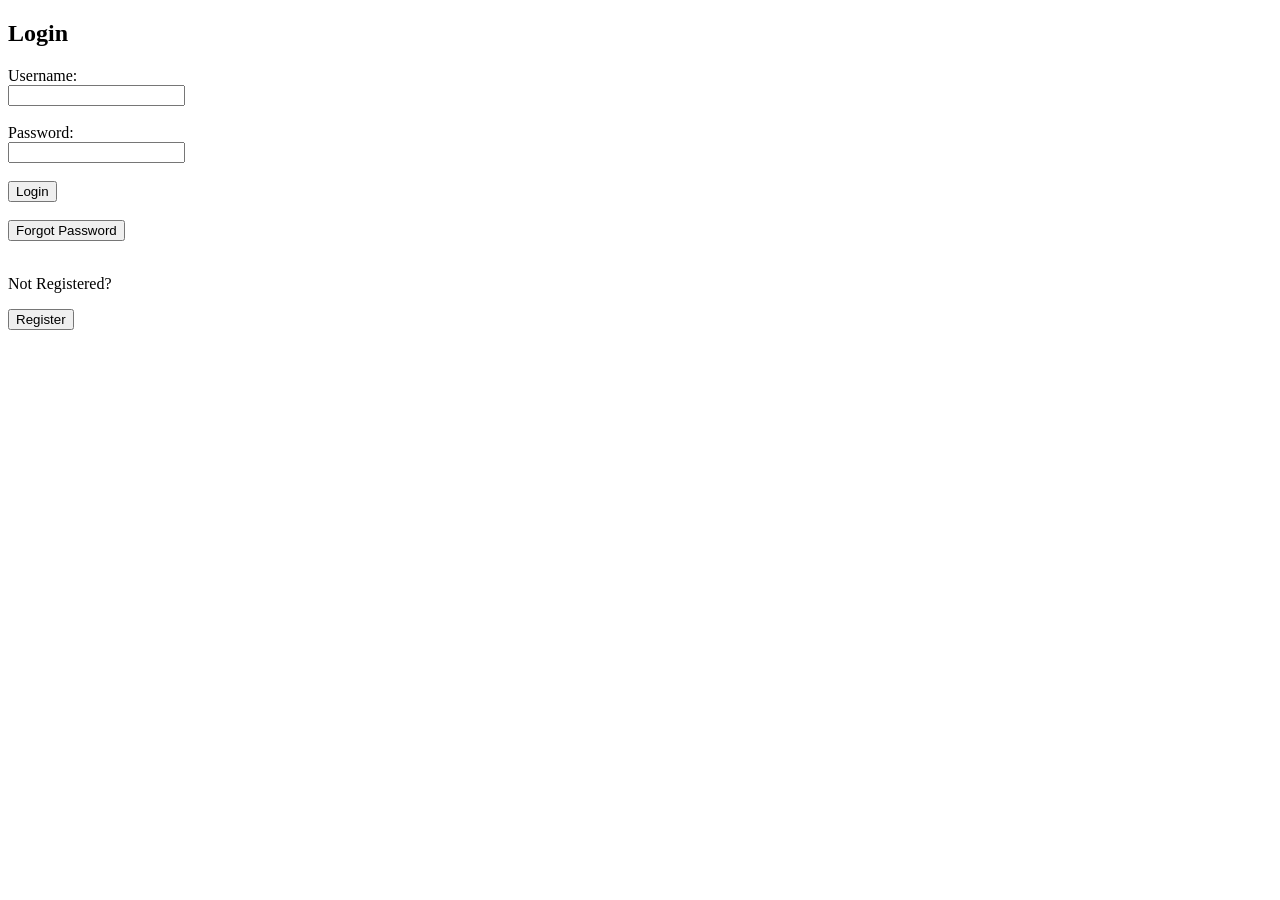
==== index.html @ 6c31de52 "Rename login.html to index.html" ====
<!DOCTYPE html>
<html>
<head>
    <title>Login Page</title>
</head>
<body>

<h2>Login</h2>

<form action="dashboard.html">
    <label>Username:</label><br>
    <input type="text" required><br><br>

    <label>Password:</label><br>
    <input type="password" required><br><br>

    <button type="submit">Login</button>
</form>

<br>

<form action="forgot.html">
    <button type="submit">Forgot Password</button>
</form>

<br>

<p>Not Registered?</p>
<form action="register.html">
    <button type="submit">Register</button>
</form>

</body>
</html>
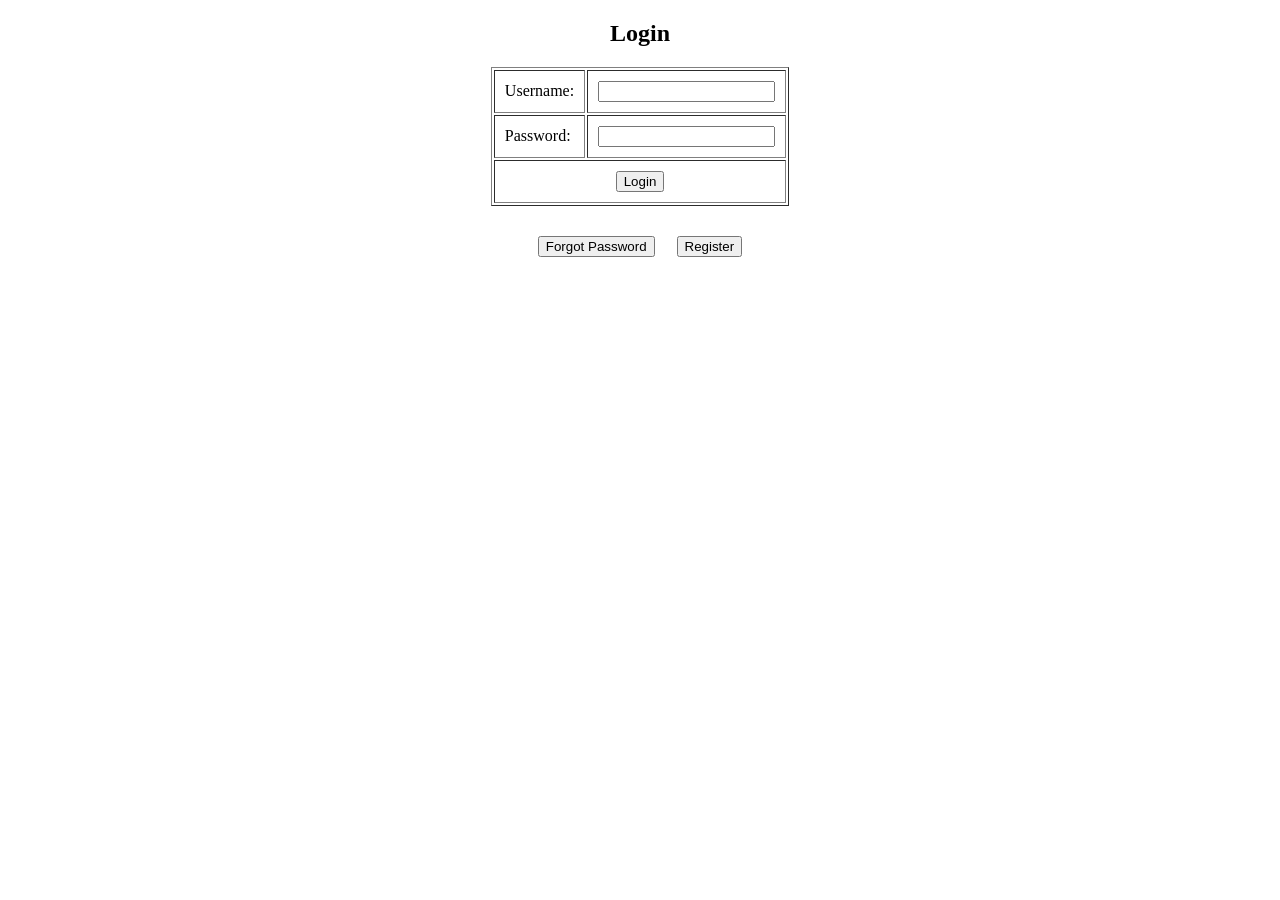
==== commit 6da7a8e3: "Update index.html" ====
--- a/index.html
+++ b/index.html
@@ -5,30 +5,42 @@
 </head>
 <body>
 
-<h2>Login</h2>
+<h2 align="center">Login</h2>
 
-<form action="dashboard.html">
-    <label>Username:</label><br>
-    <input type="text" required><br><br>
-
-    <label>Password:</label><br>
-    <input type="password" required><br><br>
-
-    <button type="submit">Login</button>
-</form>
+<table border="1" align="center" cellpadding="10">
+    <form action="dashboard.html">
+        <tr>
+            <td>Username:</td>
+            <td><input type="text" required></td>
+        </tr>
+        <tr>
+            <td>Password:</td>
+            <td><input type="password" required></td>
+        </tr>
+        <tr>
+            <td colspan="2" align="center">
+                <button type="submit">Login</button>
+            </td>
+        </tr>
+    </form>
+</table>
 
 <br>
 
-<form action="forgot.html">
-    <button type="submit">Forgot Password</button>
-</form>
-
-<br>
-
-<p>Not Registered?</p>
-<form action="register.html">
-    <button type="submit">Register</button>
-</form>
+<table align="center" cellpadding="10">
+    <tr>
+        <td>
+            <form action="forgot.html">
+                <button type="submit">Forgot Password</button>
+            </form>
+        </td>
+        <td>
+            <form action="register.html">
+                <button type="submit">Register</button>
+            </form>
+        </td>
+    </tr>
+</table>
 
 </body>
 </html>
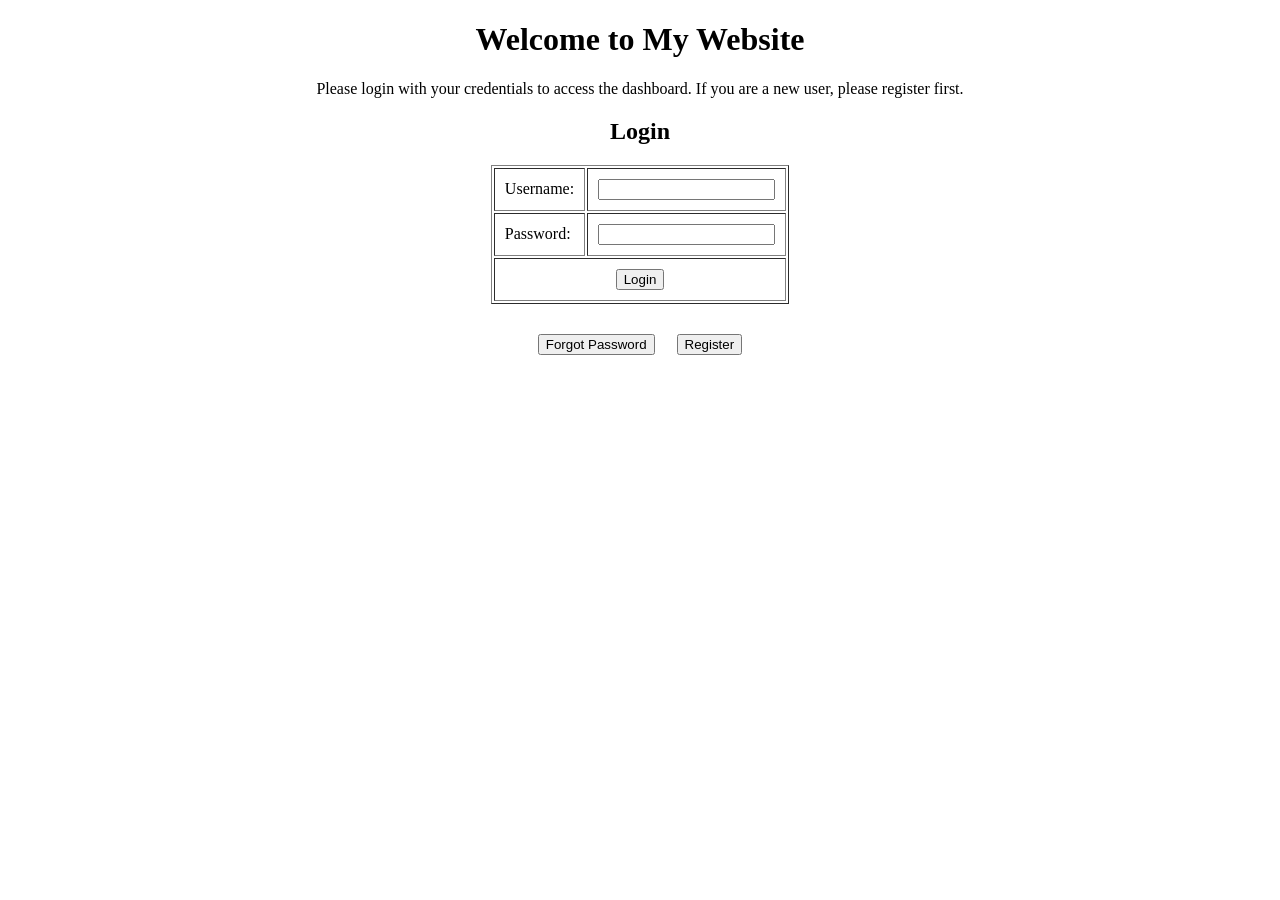
==== commit 17833ce2: "Update index.html" ====
--- a/index.html
+++ b/index.html
@@ -4,6 +4,9 @@
     <title>Login Page</title>
 </head>
 <body>
+
+<h1 align="center">Welcome to My Website</h1>
+<p align="center">Please login with your credentials to access the dashboard. If you are a new user, please register first.</p>
 
 <h2 align="center">Login</h2>
 
@@ -41,6 +44,5 @@
         </td>
     </tr>
 </table>
-
 </body>
 </html>
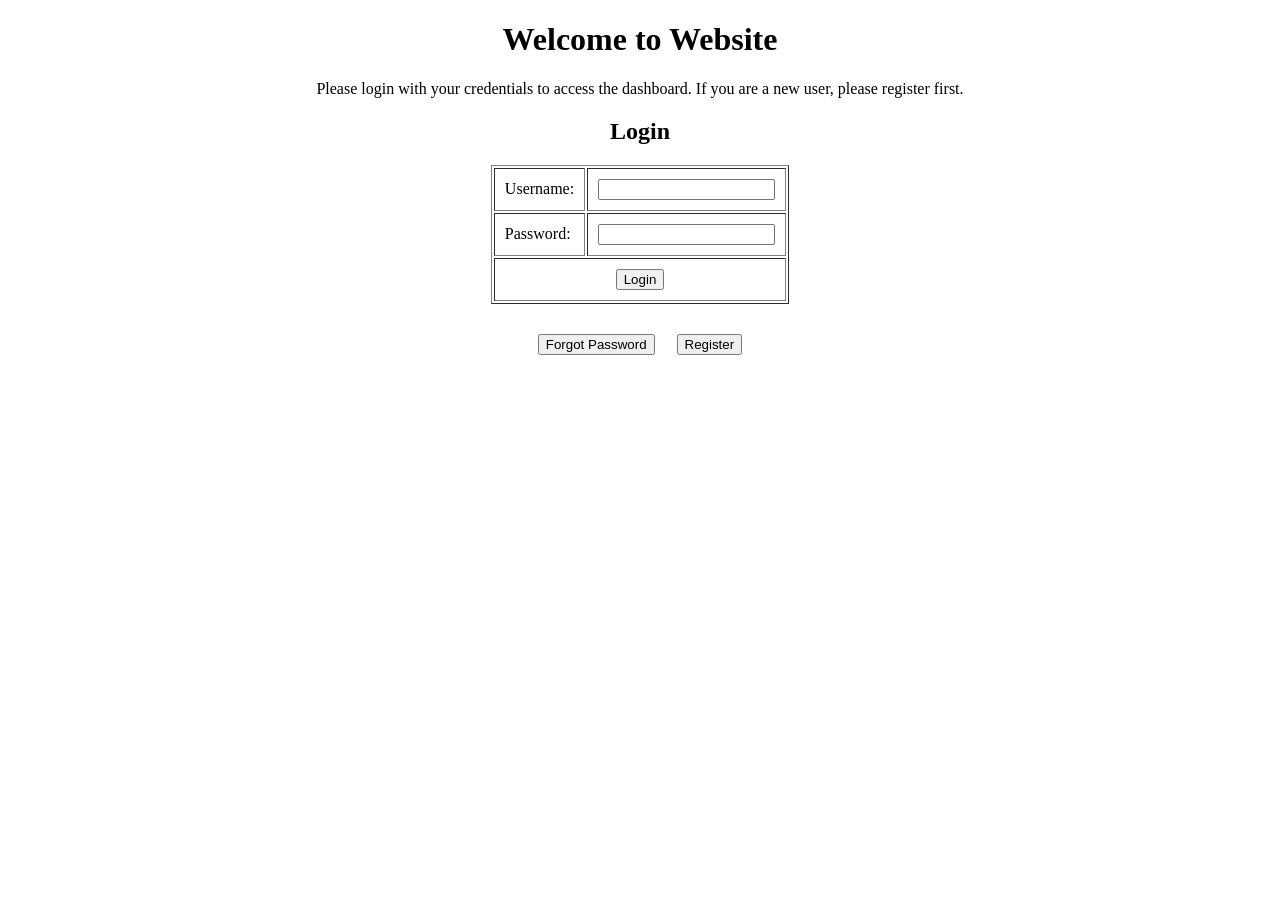
==== commit 44197085: "Update welcome message in index.html" ====
--- a/index.html
+++ b/index.html
@@ -5,7 +5,7 @@
 </head>
 <body>
 
-<h1 align="center">Welcome to My Website</h1>
+<h1 align="center">Welcome to Website</h1>
 <p align="center">Please login with your credentials to access the dashboard. If you are a new user, please register first.</p>
 
 <h2 align="center">Login</h2>
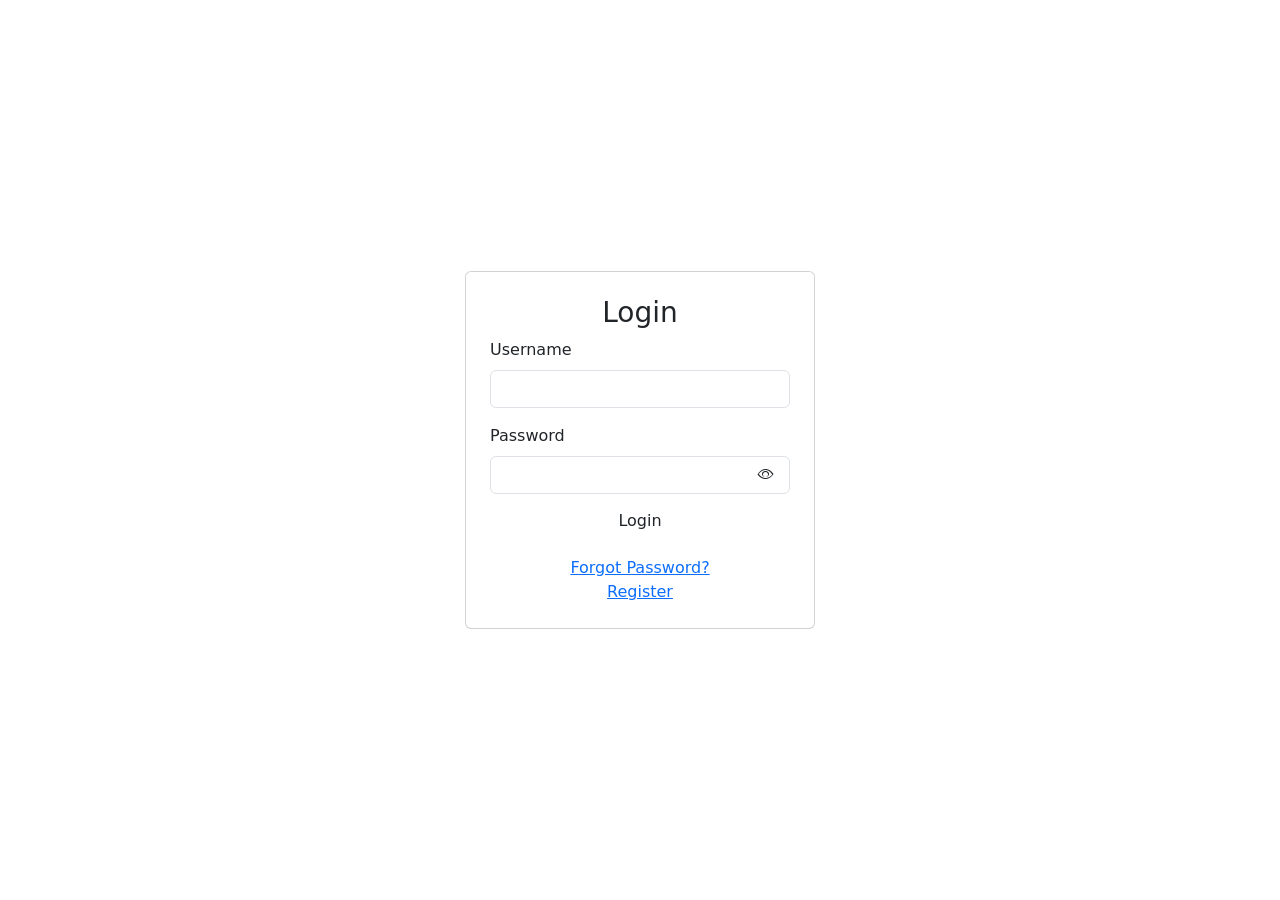
==== commit 7bf43bac: "Updated all pages with Bootstrap styling and screenshots" ====
--- a/index.html
+++ b/index.html
@@ -1,48 +1,70 @@
 <!DOCTYPE html>
 <html>
 <head>
-    <title>Login Page</title>
+    <title>Login</title>
+
+    <link href="https://cdn.jsdelivr.net/npm/bootstrap@5.3.2/dist/css/bootstrap.min.css" rel="stylesheet">
+    <link href="https://cdn.jsdelivr.net/npm/bootstrap-icons@1.11.1/font/bootstrap-icons.css" rel="stylesheet">
+    <link rel="stylesheet" href="styles.css">
 </head>
-<body>
 
-<h1 align="center">Welcome to Website</h1>
-<p align="center">Please login with your credentials to access the dashboard. If you are a new user, please register first.</p>
+<body class="d-flex align-items-center justify-content-center min-vh-100">
 
-<h2 align="center">Login</h2>
+    <div class="card p-4" style="width:350px;">
+    <h3 class="text-center">Login</h3>
 
-<table border="1" align="center" cellpadding="10">
-    <form action="dashboard.html">
-        <tr>
-            <td>Username:</td>
-            <td><input type="text" required></td>
-        </tr>
-        <tr>
-            <td>Password:</td>
-            <td><input type="password" required></td>
-        </tr>
-        <tr>
-            <td colspan="2" align="center">
-                <button type="submit">Login</button>
-            </td>
-        </tr>
+    <form onsubmit="handleLogin(event)">
+    
+        <div class="mb-3">
+            <label class="form-label">Username</label>
+            <input class="form-control" required>
+        </div>
+
+        
+        <label class="form-label">Password</label>
+        <div class="mb-2 position-relative">
+            <input type="password" id="password" class="form-control" onkeyup="checkStrength()" required>
+            <i class="bi bi-eye position-absolute top-50 end-0 translate-middle-y me-3"
+            onclick="togglePassword('password', this)"></i>
+        </div>
+        
+
+        <button class="btn btn-custom w-100">
+            Login <span class="spinner-border spinner-border-sm d-none"></span>
+        </button>
     </form>
-</table>
 
-<br>
+    <div class="text-center mt-3">
+        <a href="forgot.html">Forgot Password?</a><br>
+        <a href="register.html">Register</a>
+    </div>
+    </div>
 
-<table align="center" cellpadding="10">
-    <tr>
-        <td>
-            <form action="forgot.html">
-                <button type="submit">Forgot Password</button>
-            </form>
-        </td>
-        <td>
-            <form action="register.html">
-                <button type="submit">Register</button>
-            </form>
-        </td>
-    </tr>
-</table>
+<script>
+
+// Spinner + redirect
+function handleLogin(e) {
+    e.preventDefault();
+    let btn = e.target.querySelector("button");
+    let spinner = btn.querySelector(".spinner-border");
+
+    spinner.classList.remove("d-none");
+
+    setTimeout(() => {
+        window.location.href = "dashboard.html";
+    }, 1000);
+}
+function togglePassword(id, icon) {
+        let input = document.getElementById(id);
+        input.type = input.type === "password" ? "text" : "password";
+        icon.classList.toggle("bi-eye");
+        icon.classList.toggle("bi-eye-slash");
+    }
+
+// Page fade
+document.body.style.opacity = 0;
+window.onload = () => document.body.style.opacity = 1;
+</script>
+
 </body>
-</html>
+</html>
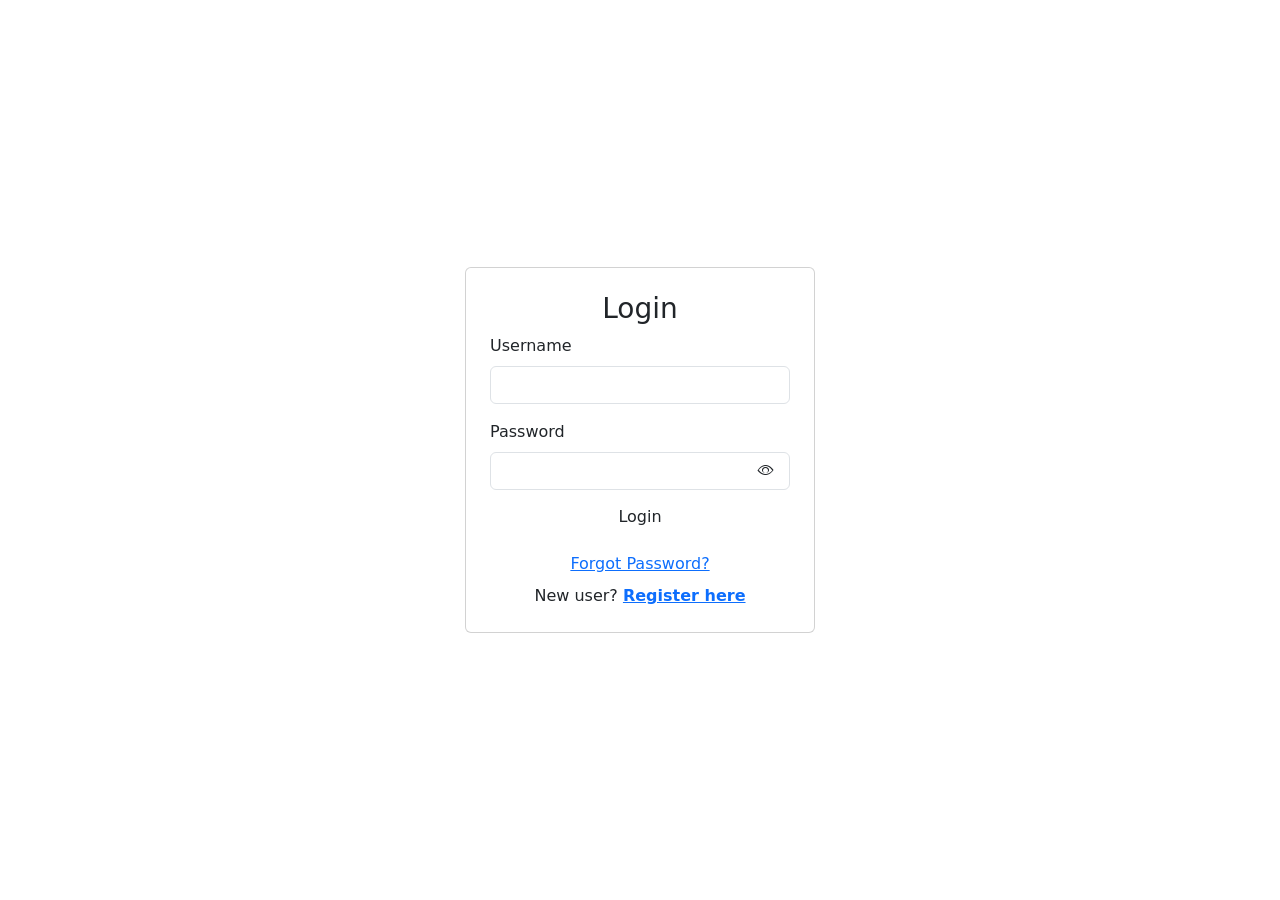
==== commit 6b9d73d3: "Update index.html" ====
--- a/index.html
+++ b/index.html
@@ -35,8 +35,14 @@
     </form>
 
     <div class="text-center mt-3">
-        <a href="forgot.html">Forgot Password?</a><br>
-        <a href="register.html">Register</a>
+
+    <a href="forgot.html" class="d-block mb-2">Forgot Password?</a>
+
+    <p class="mb-0">
+        New user? 
+        <a href="register.html" class="fw-bold">Register here</a>
+    </p>
+
     </div>
     </div>
 
@@ -67,4 +73,4 @@
 </script>
 
 </body>
-</html>+</html>
